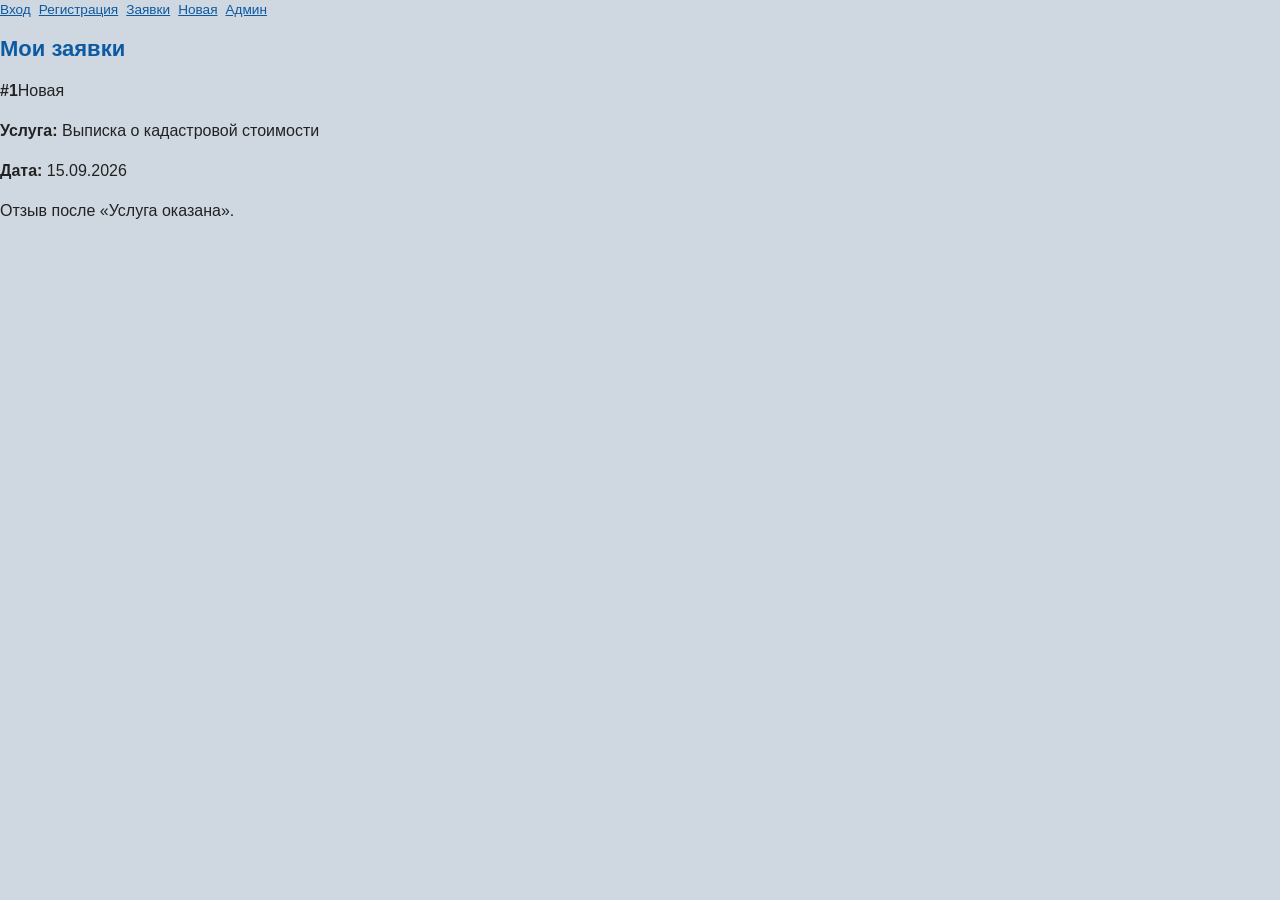
==== mobile/applications.html @ 01dbda21 "first commit" ====
<!DOCTYPE html>
<html lang="ru">
<head>
  <meta charset="UTF-8" />
  <meta name="viewport" content="width=390" />
  <title>Мобильный макет 390×844 — заявки</title>
  <link rel="stylesheet" href="../static/css/style.css" />
  <style>
    body { background: #cfd8e0; }
    .mobile-nav { display: flex; gap: 8px; margin-bottom: 12px; font-size: .85rem; flex-wrap: wrap; }
  </style>
</head>
<body>
  <div class="mobile-frame">
    <div class="mobile-nav">
      <a href="login.html">Вход</a>
      <a href="register.html">Регистрация</a>
      <a href="applications.html">Заявки</a>
      <a href="new_application.html">Новая</a>
      <a href="admin.html">Админ</a>
    </div>
    <h1>Мои заявки</h1>
    <article class="app-card">
      <header><strong>#1</strong><span class="pill">Новая</span></header>
      <p><b>Услуга:</b> Выписка о кадастровой стоимости</p>
      <p><b>Дата:</b> 15.09.2026</p>
      <p class="hint">Отзыв после «Услуга оказана».</p>
    </article>
  </div>
</body>
</html>
---- static/css/style.css ----
body {
  font-family: Arial, sans-serif;
  margin: 0;
  background: #f5f5f5;
  color: #222;
  line-height: 1.5;
}

a { color: #0b5aa2; }

.container {
  max-width: 960px;
  margin: 0 auto;
  padding: 20px;
}

/* Шапка */
.site-header {
  display: flex;
  justify-content: space-between;
  align-items: center;
  flex-wrap: wrap;
  gap: 10px;
  background: #fff;
  padding: 12px 20px;
  border-bottom: 1px solid #ccc;
}
.site-header .logo {
  font-weight: bold;
  font-size: 18px;
  text-decoration: none;
  color: #0b5aa2;
}
.site-header nav {
  display: flex;
  gap: 12px;
  flex-wrap: wrap;
  align-items: center;
}
.site-header .user { color: #666; font-size: 14px; }

/* Заголовки */
h1 { font-size: 22px; margin: 0 0 14px; color: #0b5aa2; }
h2 { font-size: 18px; margin: 16px 0 10px; }

/* Кнопки */
.btn {
  display: inline-block;
  padding: 8px 14px;
  background: #0b5aa2;
  color: #fff;
  border: 0;
  border-radius: 4px;
  cursor: pointer;
  font-size: 15px;
  text-decoration: none;
}
.btn:hover { background: #08457a; text-decoration: none; }
.btn-sm { padding: 4px 8px; font-size: 13px; }

/* Герой на главной */
.hero {
  background: #0b5aa2;
  color: #fff;
  padding: 24px;
  border-radius: 6px;
  margin-bottom: 16px;
}
.hero h1 { color: #fff; }
.hero .btn { background: #fff; color: #0b5aa2; }

/* Слайдер */
.slider {
  position: relative;
  overflow: hidden;
  border-radius: 6px;
  background: #000;
  margin-bottom: 20px;
  aspect-ratio: 16 / 7;
}
.slider .slides { position: relative; width: 100%; height: 100%; }
.slider img {
  position: absolute;
  inset: 0;
  width: 100%;
  height: 100%;
  object-fit: cover;
  opacity: 0;
  transition: opacity .4s;
}
.slider img.active { opacity: 1; }

.slider-btn {
  position: absolute;
  top: 50%;
  transform: translateY(-50%);
  width: 36px;
  height: 36px;
  border: 0;
  border-radius: 50%;
  background: rgba(255,255,255,.85);
  color: #0b5aa2;
  font-size: 20px;
  cursor: pointer;
}
.slider-btn.prev { left: 8px; }
.slider-btn.next { right: 8px; }

.dots {
  position: absolute;
  bottom: 8px;
  left: 50%;
  transform: translateX(-50%);
  display: flex;
  gap: 6px;
}
.dots span {
  width: 10px;
  height: 10px;
  border-radius: 50%;
  background: rgba(255,255,255,.6);
  cursor: pointer;
}
.dots span.active { background: #fff; }

/* Формы */
.form {
  max-width: 420px;
  margin: 0 auto;
  background: #fff;
  padding: 20px;
  border: 1px solid #ccc;
  border-radius: 6px;
}
.form label {
  display: block;
  margin-bottom: 10px;
  font-size: 14px;
  color: #555;
}
.form input,
.form select {
  display: block;
  width: 100%;
  margin-top: 4px;
  padding: 8px;
  border: 1px solid #ccc;
  border-radius: 4px;
  font: inherit;
}
.form .btn { width: 100%; margin-top: 6px; }

.muted { color: #666; }

/* Таблицы */
.table {
  width: 100%;
  border-collapse: collapse;
  background: #fff;
  border: 1px solid #ccc;
  font-size: 14px;
}
.table th, .table td {
  border: 1px solid #ccc;
  padding: 8px;
  text-align: left;
  vertical-align: top;
}
.table th { background: #e8eef5; }

/* Статусы */
.status {
  display: inline-block;
  padding: 2px 8px;
  border-radius: 10px;
  font-size: 12px;
  font-weight: bold;
}
.status-Новая { background: #dbe7f5; color: #0b5aa2; }
.status-В\ обработке { background: #ffe7cc; color: #a35400; }
.status-Услуга\ оказана { background: #d9f0e2; color: #1e6b3f; }

/* Инлайн-формы */
.inline {
  display: inline-flex;
  gap: 6px;
  align-items: center;
}
.inline input, .inline select {
  padding: 4px 6px;
  border: 1px solid #ccc;
  border-radius: 4px;
  font: inherit;
}

/* Фильтр */
.filter { margin-bottom: 12px; }
.filter label { display: inline-flex; gap: 6px; align-items: center; }
.filter select { padding: 5px 8px; border: 1px solid #ccc; border-radius: 4px; }

/* Пагинация */
.pagination {
  display: flex;
  gap: 6px;
  margin-top: 14px;
  flex-wrap: wrap;
}
.pagination a {
  padding: 5px 10px;
  border: 1px solid #ccc;
  border-radius: 4px;
  background: #fff;
  color: #0b5aa2;
  text-decoration: none;
}
.pagination a.active { background: #0b5aa2; color: #fff; }

/* Уведомления */
.toast-wrap {
  position: fixed;
  top: 12px;
  right: 12px;
  display: flex;
  flex-direction: column;
  gap: 8px;
  z-index: 1000;
}
.toast {
  padding: 10px 14px;
  background: #fff;
  border-left: 4px solid #0b5aa2;
  border-radius: 4px;
  box-shadow: 0 2px 8px rgba(0,0,0,.15);
  font-size: 14px;
  animation: toastIn .3s ease, toastOut .4s ease 3.5s forwards;
}
.toast-success { border-left-color: #1e6b3f; }
.toast-error { border-left-color: #b3261e; }

@keyframes toastIn {
  from { opacity: 0; transform: translateX(20px); }
  to { opacity: 1; transform: translateX(0); }
}
@keyframes toastOut {
  to { opacity: 0; transform: translateX(20px); }
}

/* Мобильная адаптация */
@media (max-width: 720px) {
  .site-header { flex-direction: column; align-items: flex-start; }
  .container { padding: 12px; }
  .slider { aspect-ratio: 4 / 3; }
  .table, .table th, .table td { font-size: 13px; }
  .table th, .table td { padding: 6px; }
}
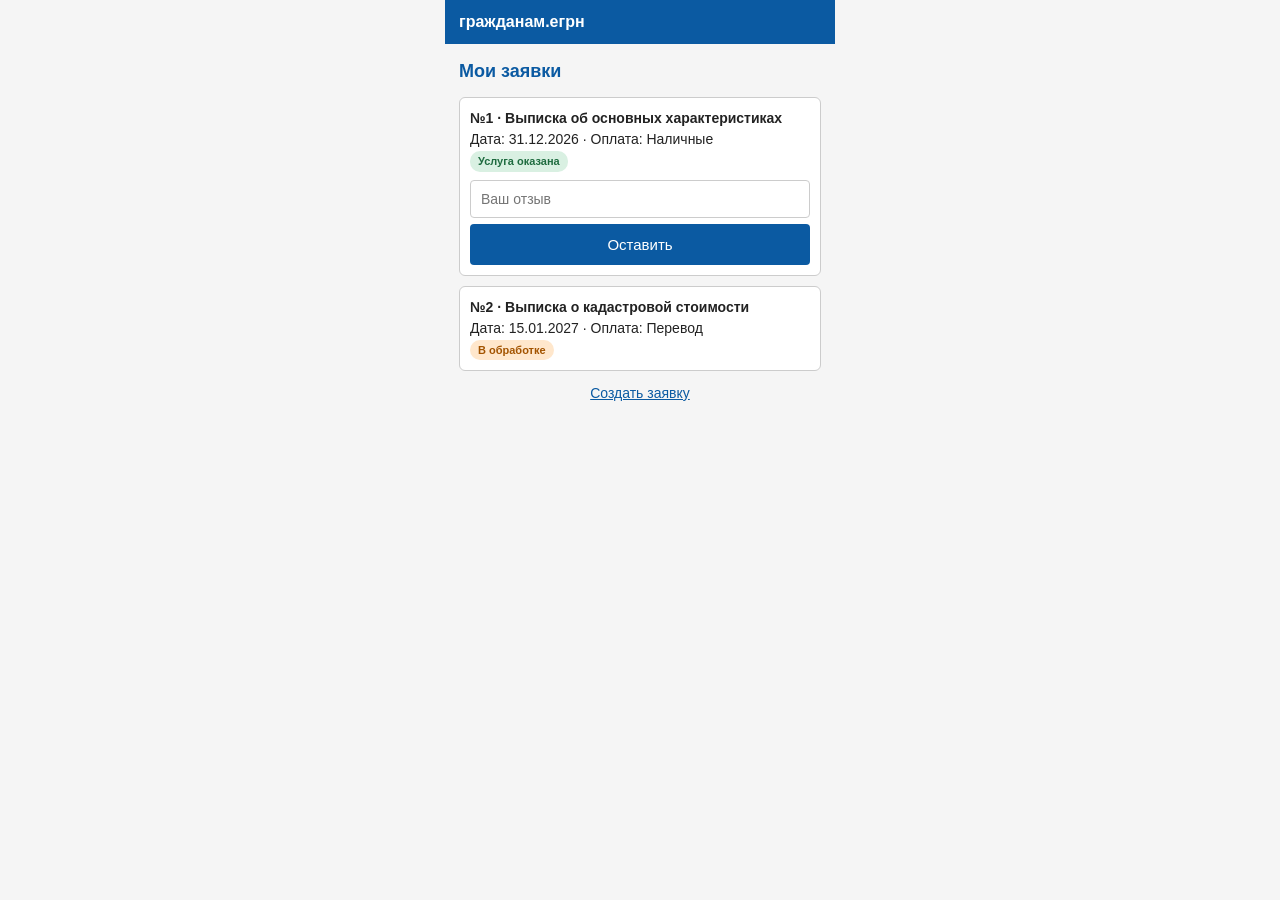
==== commit 50abf103: "Модуль 1-2-3: полная реализация гражданам.егрн" ====
--- a/mobile/applications.html
+++ b/mobile/applications.html
@@ -1,31 +1,22 @@
 <!DOCTYPE html>
 <html lang="ru">
-<head>
-  <meta charset="UTF-8" />
-  <meta name="viewport" content="width=390" />
-  <title>Мобильный макет 390×844 — заявки</title>
-  <link rel="stylesheet" href="../static/css/style.css" />
-  <style>
-    body { background: #cfd8e0; }
-    .mobile-nav { display: flex; gap: 8px; margin-bottom: 12px; font-size: .85rem; flex-wrap: wrap; }
-  </style>
-</head>
+<head><meta charset="UTF-8"><meta name="viewport" content="width=390, initial-scale=1">
+<title>Мои заявки</title><link rel="stylesheet" href="style.css"></head>
 <body>
-  <div class="mobile-frame">
-    <div class="mobile-nav">
-      <a href="login.html">Вход</a>
-      <a href="register.html">Регистрация</a>
-      <a href="applications.html">Заявки</a>
-      <a href="new_application.html">Новая</a>
-      <a href="admin.html">Админ</a>
-    </div>
-    <h1>Мои заявки</h1>
-    <article class="app-card">
-      <header><strong>#1</strong><span class="pill">Новая</span></header>
-      <p><b>Услуга:</b> Выписка о кадастровой стоимости</p>
-      <p><b>Дата:</b> 15.09.2026</p>
-      <p class="hint">Отзыв после «Услуга оказана».</p>
-    </article>
+<div class="header">гражданам.егрн</div>
+<div class="container">
+  <h1>Мои заявки</h1>
+  <div class="card">
+    <b>№1 · Выписка об основных характеристиках</b><br>
+    Дата: 31.12.2026 · Оплата: Наличные<br>
+    <span class="status status-done">Услуга оказана</span>
+    <p style="margin:8px 0 0"><input placeholder="Ваш отзыв"> <button class="btn" style="margin-top:6px">Оставить</button></p>
   </div>
-</body>
-</html>
+  <div class="card">
+    <b>№2 · Выписка о кадастровой стоимости</b><br>
+    Дата: 15.01.2027 · Оплата: Перевод<br>
+    <span class="status status-work">В обработке</span>
+  </div>
+  <a class="link" href="new_application.html">Создать заявку</a>
+</div>
+</body></html>
--- a/mobile/style.css
+++ b/mobile/style.css
@@ -0,0 +1,60 @@
+body {
+  font-family: Arial, sans-serif;
+  margin: 0;
+  background: #f5f5f5;
+  color: #222;
+  font-size: 14px;
+  line-height: 1.5;
+  width: 390px;
+  margin: 0 auto;
+  min-height: 844px;
+}
+.header {
+  background: #0b5aa2;
+  color: #fff;
+  padding: 10px 14px;
+  font-weight: bold;
+  font-size: 16px;
+}
+.container { padding: 14px; }
+h1 { font-size: 18px; color: #0b5aa2; margin: 0 0 12px; }
+label { display: block; margin-bottom: 10px; font-size: 13px; color: #555; }
+input, select {
+  width: 100%;
+  padding: 10px;
+  border: 1px solid #ccc;
+  border-radius: 4px;
+  font-size: 14px;
+  box-sizing: border-box;
+}
+.btn {
+  display: block;
+  width: 100%;
+  padding: 12px;
+  background: #0b5aa2;
+  color: #fff;
+  border: 0;
+  border-radius: 4px;
+  font-size: 15px;
+  text-align: center;
+  text-decoration: none;
+  box-sizing: border-box;
+}
+.card {
+  background: #fff;
+  border: 1px solid #ccc;
+  border-radius: 6px;
+  padding: 10px;
+  margin-bottom: 10px;
+}
+.card .status {
+  display: inline-block;
+  padding: 2px 8px;
+  border-radius: 10px;
+  font-size: 11px;
+  font-weight: bold;
+}
+.status-new { background: #dbe7f5; color: #0b5aa2; }
+.status-work { background: #ffe7cc; color: #a35400; }
+.status-done { background: #d9f0e2; color: #1e6b3f; }
+.link { display: block; text-align: center; margin-top: 12px; color: #0b5aa2; }
